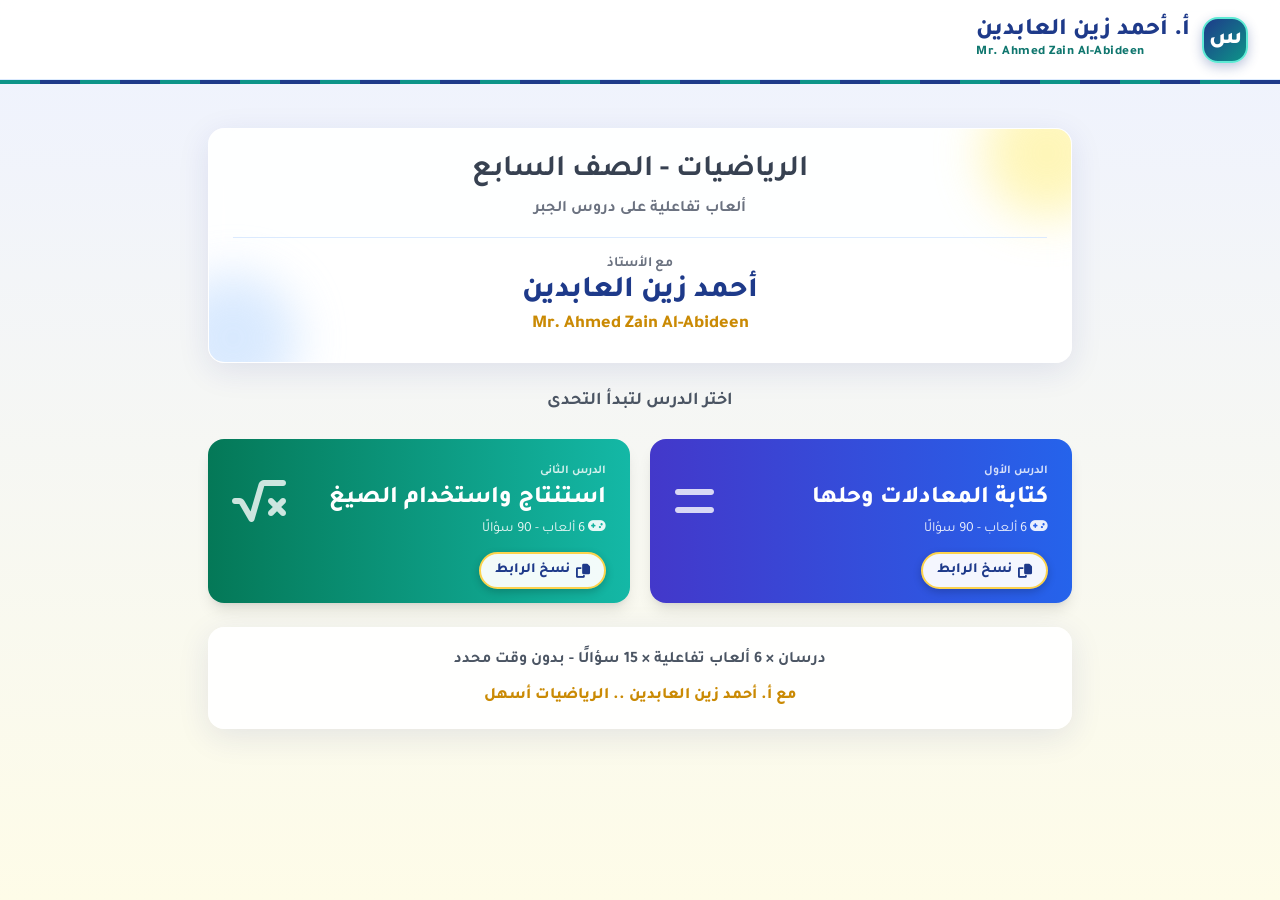
==== index.html @ 5c719301 "Add files via upload" ====
<!DOCTYPE html>
<html lang="ar" dir="rtl">
<head>
    <meta charset="UTF-8">
    <meta name="viewport" content="width=device-width, initial-scale=1.0, maximum-scale=1.0, user-scalable=no">
    <title>أ. أحمد زين العابدين - الرياضيات</title>
    <link rel="stylesheet" href="assets/tailwind.css">
    <link rel="stylesheet" href="assets/fontawesome/css/all.min.css">
    <link rel="stylesheet" href="assets/style.css">
    <script src="assets/common.js"></script>
</head>
<body class="text-gray-800 min-h-screen pb-24 relative">

    <header class="fixed top-0 w-full bg-white/95 backdrop-blur-md shadow-sm z-40 h-20 flex items-center px-4 md:px-8 border-b border-blue-100">
        <div class="flex items-center gap-3"><div class="logo-badge">س</div><h1 class="font-extrabold text-blue-900 text-lg md:text-2xl brand-name">أ. أحمد زين العابدين<small dir="ltr">Mr. Ahmed Zain Al-Abideen</small></h1></div>
    </header>
    <div class="fixed top-20 w-full z-40 brand-strip"></div>

    <div class="max-w-4xl mx-auto p-4 relative pt-28">
        <div class="space-y-6">
            <div class="glass-panel rounded-2xl p-6 shadow-lg relative overflow-hidden flex flex-col md:flex-row items-center gap-6 mt-4">
                <div class="absolute -top-10 -right-10 w-32 h-32 bg-yellow-200 rounded-full opacity-60 blur-xl"></div>
                <div class="absolute -bottom-10 -left-10 w-32 h-32 bg-blue-200 rounded-full opacity-60 blur-xl"></div>
                <div class="w-full text-center z-10 flex flex-col justify-center">
                    <h2 class="text-2xl md:text-3xl font-bold text-gray-700 mb-2" id="grade"></h2>
                    <p class="text-gray-500 font-bold">ألعاب تفاعلية على دروس الجبر</p>
                    <div class="mt-4 border-t border-blue-100 pt-4">
                        <p class="text-sm text-gray-500 font-bold">مع الأستاذ</p>
                        <p class="text-3xl font-extrabold text-blue-900">أحمد زين العابدين</p>
                        <p class="text-lg font-extrabold text-yellow-600" dir="ltr">Mr. Ahmed Zain Al-Abideen</p>
                    </div>
                </div>
            </div>

            <h3 class="text-center font-bold text-gray-600 mt-8 mb-4 text-lg">اختر الدرس لتبدأ التحدى</h3>

            <div class="grid grid-cols-1 sm:grid-cols-2 gap-5" id="lessons"></div>

            <div class="glass-panel rounded-2xl p-5 text-center mt-8">
                <p class="font-bold text-gray-600" id="summary"></p>
                <p class="mt-3 text-yellow-600 font-extrabold">مع أ. أحمد زين العابدين .. الرياضيات أسهل</p>
            </div>
        </div>
    </div>

    <div id="toast" class="copy-toast"></div>
    <script>
        document.getElementById('grade').innerText = TEACHER.grade;
        // رابط الموقع بعد الرفع على GitHub Pages
        const SITE_URL = 'https://ainewsolutions.github.io/ahmedzain/';
        function lessonUrl(id) {
            const base = /^https?:$/.test(location.protocol) ? location.href.replace(/[^\/]*([?#].*)?$/, '') : SITE_URL;
            return base + 'game.html?l=' + id;
        }
        function copyText(t) {
            if (navigator.clipboard && window.isSecureContext) return navigator.clipboard.writeText(t);
            return new Promise((res, rej) => {
                const ta = document.createElement('textarea'); ta.value = t; ta.style.position = 'fixed'; ta.style.opacity = '0';
                document.body.appendChild(ta); ta.select();
                try { document.execCommand('copy') ? res() : rej(); } catch (e) { rej(e); } finally { ta.remove(); }
            });
        }
        function showToast(msg, ok) {
            const t = document.getElementById('toast'); t.innerHTML = msg;
            t.className = 'copy-toast show ' + (ok ? 'ok' : 'no');
            clearTimeout(t._h); t._h = setTimeout(() => t.className = 'copy-toast', 2200);
        }
        function copyLesson(ev, id, btn) {
            ev.preventDefault(); ev.stopPropagation();
            const url = lessonUrl(id);
            copyText(url).then(() => {
                showToast('<i class="fa-solid fa-circle-check"></i> تم نسخ رابط ' + LESSONS[id].order, true);
                btn.innerHTML = '<i class="fa-solid fa-check"></i> تم النسخ'; btn.classList.add('done');
                setTimeout(() => { btn.innerHTML = '<i class="fa-solid fa-copy"></i> نسخ الرابط'; btn.classList.remove('done'); }, 2000);
            }).catch(() => { prompt('انسخ الرابط:', url); });
        }

        const box = document.getElementById('lessons');
        const ids = Object.keys(LESSONS);
        ids.forEach(id => {
            const L = LESSONS[id];
            box.insertAdjacentHTML('beforeend', `
            <div class="lesson-wrap">
                <a href="game.html?l=${id}" class="btn-bounce bg-gradient-to-l ${L.color} text-white p-6 pb-16 rounded-2xl shadow-lg flex items-center justify-between min-h-[150px] hover:shadow-2xl">
                    <div class="text-right">
                        <p class="text-xs font-bold text-white/80 mb-1">${L.order}</p>
                        <h4 class="font-extrabold text-2xl mb-1">${L.title}</h4>
                        <p class="text-sm text-white/90"><i class="fa-solid fa-gamepad"></i> ${L.games.length} ألعاب - ${L.games.length * 15} سؤالًا</p>
                    </div>
                    <i class="fa-solid ${L.icon} text-5xl opacity-80"></i>
                </a>
                <button class="copy-btn" onclick="copyLesson(event, '${id}', this)" title="${lessonUrl(id)}"><i class="fa-solid fa-copy"></i> نسخ الرابط</button>
            </div>`);
        });
        document.getElementById('summary').innerText = 'درسان × 6 ألعاب تفاعلية × 15 سؤالًا - بدون وقت محدد';
    </script>
</body>
</html>
---- assets/style.css ----
@import url('https://fonts.googleapis.com/css2?family=Tajawal:wght@400;700;800&display=swap');
body { font-family: 'Tajawal', sans-serif; background: linear-gradient(180deg,#eef2ff 0%,#fefce8 100%); background-attachment: fixed; user-select: none; overflow-x: hidden; }
.glass-panel { background: rgba(255,255,255,0.93); backdrop-filter: blur(10px); border: 1px solid rgba(255,255,255,0.3); box-shadow: 0 8px 32px 0 rgba(31,38,135,0.10); }
.btn-bounce { transition: transform 0.2s; }
.btn-bounce:active { transform: scale(0.95); }
.brand-strip { background: repeating-linear-gradient(90deg,#facc15 0 40px,#1e3a8a 40px 80px); height: 4px; }

/* رياضيات */
.m { unicode-bidi: isolate; direction: ltr; }
.frac { display: inline-flex; flex-direction: column; vertical-align: middle; text-align: center; line-height: 1.1; margin: 0 2px; font-size: 0.9em; }
.frac .num { border-bottom: 2px solid currentColor; padding: 0 3px; }
.frac .den { padding: 0 3px; }
.q-img { max-height: 260px; max-width: 100%; margin: 0 auto 1rem; border-radius: 12px; border: 2px solid #e0e7ff; background: #fff; object-fit: contain; }
.q-img-sm { max-height: 150px; max-width: 100%; margin: 8px auto 0; border-radius: 10px; background: #fff; object-fit: contain; }

/* التوصيل */
.match-item { transition: all 0.3s; }
.match-item.selected { background-color: #fef08a; border-color: #eab308; transform: scale(1.05); }
.match-item.matched { background-color: #86efac; border-color: #22c55e; opacity: 0.7; pointer-events: none; }
.match-item.error { background-color: #fca5a5; border-color: #ef4444; animation: shake 0.5s; }

/* الفقاعات */
.game-bubble {
    border-radius: 50%;
    background: radial-gradient(circle at 30% 30%, rgba(255,255,255,0.95), rgba(191,219,254,0.8) 60%, rgba(59,130,246,0.45));
    box-shadow: inset 0 0 15px rgba(255,255,255,0.8), 0 4px 10px rgba(0,0,0,0.15);
    border: 1px solid rgba(255,255,255,0.6);
    color: #1e3a8a; text-shadow: 0 1px 2px rgba(255,255,255,0.8);
}
.horizontal-target { background-color: white; border: 4px solid; box-shadow: 0 10px 15px -3px rgba(0,0,0,0.2); }

/* حركة مستمرة بلا وقت محدد: تتكرر حتى يجيب الطالب */
@keyframes fallDown { from { top: -140px; } to { top: 105%; } }
@keyframes moveRight { from { left: -140px; } to { left: 105%; } }
@keyframes moveLeft { from { left: 105%; } to { left: -140px; } }
.anim-fall { animation: fallDown 16s linear infinite; }
.anim-right { animation: moveRight 15s linear infinite; }
.anim-left { animation: moveLeft 15s linear infinite; }

@keyframes shake { 0%,100% {transform: translateX(0);} 25% {transform: translateX(-5px);} 75% {transform: translateX(5px);} }
.popup-anim { animation: popIn 0.3s ease-out forwards; }
@keyframes popIn { 0% { opacity: 0; transform: scale(0.5); } 100% { opacity: 1; transform: scale(1); } }
.game-bubble .frac, .horizontal-target .frac { font-size: 1.3em; }
.game-bubble .m, .horizontal-target .m { white-space: normal; }

/* رموز الشعاع والمستقيم */
.geo { position: relative; display: inline-block; padding-top: 0.45em; line-height: 1.1; unicode-bidi: isolate; }
.geo::before { position: absolute; top: -0.15em; left: 0; right: 0; text-align: center; font-size: 0.8em; line-height: 1; letter-spacing: -2px; }
.ray::before { content: "⟶"; }
.gline::before { content: "⟷"; }

/* ===== عناصر مستر سيف محمد (بدون صور) ===== */
.brand-strip { background: repeating-linear-gradient(90deg,#f59e0b 0 40px,#1e3a8a 40px 80px); }
.logo-badge { width: 56px; height: 56px; border-radius: 16px; display: flex; align-items: center; justify-content: center;
  background: linear-gradient(135deg,#1e3a8a,#4f46e5); color: #fde68a; font-size: 26px; font-weight: 800; box-shadow: 0 4px 12px rgba(30,58,138,.3); border: 2px solid #fcd34d; flex-shrink: 0; }
.brand-name { line-height: 1.15; }
.brand-name small { display: block; font-size: 13px; color: #b45309; font-weight: 800; letter-spacing: .5px; }
.hero-art { position: relative; width: 100%; max-width: 300px; aspect-ratio: 1/1; border-radius: 20px; border: 4px solid #fbbf24;
  background: radial-gradient(circle at 30% 25%,#6366f1,#1e3a8a 70%); color: #fff; display: flex; flex-direction: column; align-items: center; justify-content: center; gap: 10px;
  box-shadow: 0 12px 30px rgba(30,58,138,.35); overflow: hidden; }
.hero-art .big { font-size: 64px; font-weight: 800; color: #fde68a; line-height: 1; }
.hero-art .eq { direction: ltr; font-size: 20px; font-weight: 800; background: rgba(255,255,255,.15); padding: 6px 14px; border-radius: 12px; }
.hero-art .eq b { color: #fde68a; }
.hero-art .tag { font-size: 14px; font-weight: 800; color: #c7d2fe; }
.hero-art::before, .hero-art::after { content: ""; position: absolute; border-radius: 50%; background: rgba(255,255,255,.08); }
.hero-art::before { width: 160px; height: 160px; top: -50px; left: -50px; }
.hero-art::after { width: 120px; height: 120px; bottom: -40px; right: -30px; }
@media (max-width: 767px) { .hero-art { max-width: 240px; } .hero-art .big { font-size: 52px; } }
.avatar-mini { width: 40px; height: 40px; border-radius: 50%; display: flex; align-items: center; justify-content: center; background: linear-gradient(135deg,#1e3a8a,#4f46e5); color: #fde68a; font-weight: 800; border: 2px solid #fbbf24; }
.lesson-num { width: 64px; height: 64px; border-radius: 14px; display: flex; flex-direction: column; align-items: center; justify-content: center; color: #fff; font-weight: 800; flex-shrink: 0; box-shadow: 0 4px 10px rgba(0,0,0,.15); }
.lesson-num span { font-size: 11px; opacity: .9; }
.lesson-num b { font-size: 24px; line-height: 1; }
.tips-box { background: #fffbeb; border: 2px dashed #fbbf24; border-radius: 16px; padding: 16px 18px; }
.tips-box h4 { color: #b45309; font-weight: 800; font-size: 18px; margin-bottom: 8px; }
.tips-box li { position: relative; padding-right: 22px; margin-bottom: 6px; font-weight: 700; color: #374151; line-height: 1.8; }
.tips-box li::before { content: "★"; position: absolute; right: 0; color: #f59e0b; }
.tips-box .m, .hero-art .eq { white-space: nowrap; }

/* ===== أ. أحمد زين العابدين ===== */
.brand-strip { background: repeating-linear-gradient(90deg,#0d9488 0 40px,#1e3a8a 40px 80px); }
.brand-name small { color: #0f766e; }
.logo-badge { width: 46px; height: 46px; font-size: 24px; background: linear-gradient(135deg,#1e3a8a,#0d9488); border-color: #5eead4; color: #fff; }

/* المعادلات: من اليمين لليسار كما فى الكتاب */
.eq { unicode-bidi: isolate; direction: rtl; white-space: nowrap; display: inline-block; }
.game-bubble .eq, .horizontal-target .eq, .match-item .eq { white-space: normal; }

/* رسم المستطيلات */
.bar-fig { max-width: 460px; margin: 4px auto 18px; padding: 30px 8px 0; }
.bar-row { display: flex; direction: ltr; height: 38px; border: 2px solid #374151; border-radius: 4px; overflow: visible; }
.bar-seg { position: relative; border-left: 2px solid #374151; min-width: 34px; }
.bar-seg:first-child { border-left: none; }
.bar-w { background: #fff; } .bar-g { background: #4ade80; } .bar-y { background: #fde047; }
.bar-k { background: repeating-conic-gradient(#1f2937 0 25%, #fff 0 50%) 0 0/10px 10px; }
.bar-lbl { position: absolute; bottom: 100%; left: 0; right: 0; text-align: center; font-size: 13px; font-weight: 800; color: #1e3a8a; white-space: nowrap; padding-bottom: 2px; border-bottom: 2px solid #94a3b8; margin: 0 2px 4px; }
.bar-total { margin-top: 6px; border-top: 2px solid #94a3b8; text-align: center; font-weight: 800; color: #374151; font-size: 14px; padding-top: 2px; }
.bar-sm { margin-bottom: 6px; padding-top: 26px; }
.game-bubble > span, .horizontal-target > span { font-size: 1.35em; }

/* ===== شد الحبل ===== */
.tug-arena { display: flex; align-items: center; gap: 6px; margin-bottom: 10px; }
.tug-team { display: flex; flex-direction: column; align-items: center; width: 74px; flex-shrink: 0; }
.tug-tag { font-size: 12px; font-weight: 800; padding: 2px 8px; border-radius: 999px; color: #fff; margin-bottom: 4px; white-space: nowrap; }
.tug-me .tug-tag { background: #2563eb; } .tug-op .tug-tag { background: #dc2626; }
.tug-men { display: flex; gap: 1px; font-size: 30px; line-height: 1; }
.tug-me .tug-men { color: #1d4ed8; transform: rotate(12deg); } .tug-op .tug-men { color: #b91c1c; transform: rotate(-12deg); }
.tug-me.pulling .tug-men { animation: pullR .6s ease-out; } .tug-op.pulling .tug-men { animation: pullL .6s ease-out; }
@keyframes pullR { 50% { transform: rotate(28deg) translateX(8px); } }
@keyframes pullL { 50% { transform: rotate(-28deg) translateX(-8px); } }
.tug-field { position: relative; flex: 1; height: 86px; border-radius: 14px; overflow: hidden; border: 2px solid #e5e7eb; }
.tug-zone { position: absolute; top: 0; bottom: 0; width: 50%; }
.tug-zone-me { right: 0; background: linear-gradient(90deg,#dbeafe,#bfdbfe); }
.tug-zone-op { left: 0; background: linear-gradient(90deg,#fecaca,#fee2e2); }
.tug-center { position: absolute; top: 0; bottom: 0; left: 50%; border-left: 3px dashed #6b7280; }
.tug-rope { position: absolute; top: 50%; left: -30%; width: 160%; height: 10px; margin-top: -5px; border-radius: 6px;
  background: repeating-linear-gradient(45deg,#a16207 0 6px,#ca8a04 6px 12px); box-shadow: 0 2px 4px rgba(0,0,0,.25); transition: transform .6s cubic-bezier(.3,1.6,.5,1); }
.tug-knot { position: absolute; left: 50%; top: 50%; transform: translate(-50%,-50%); width: 34px; height: 34px; border-radius: 50%; background: #fff; border: 3px solid #f59e0b;
  display: flex; align-items: center; justify-content: center; color: #dc2626; font-size: 15px; box-shadow: 0 3px 8px rgba(0,0,0,.25); }
.opt-right { background: #bbf7d0 !important; border-color: #22c55e !important; }
.opt-wrong { background: #fecaca !important; border-color: #ef4444 !important; }

/* ===== تسجيل الأهداف ===== */
.goal-pitch { position: relative; width: 100%; height: 360px; border-radius: 16px; overflow: hidden;
  background: repeating-linear-gradient(180deg,#16a34a 0 36px,#15803d 36px 72px); box-shadow: inset 0 0 30px rgba(0,0,0,.25); }
.goal-frame { position: absolute; top: 5%; left: 8%; right: 8%; height: 56%; border: 7px solid #fff; border-bottom: none; border-radius: 6px 6px 0 0; box-shadow: 0 4px 10px rgba(0,0,0,.25); }
.goal-net { position: absolute; inset: 0; background-image: linear-gradient(rgba(255,255,255,.35) 1px, transparent 1px), linear-gradient(90deg, rgba(255,255,255,.35) 1px, transparent 1px); background-size: 14px 14px; background-color: rgba(0,0,0,.12); }
.goal-pitch::after { content: ""; position: absolute; left: 22%; right: 22%; top: 61%; height: 22%; border: 3px solid rgba(255,255,255,.7); border-top: none; }
.goal-keeper { position: absolute; z-index: 3; font-size: 44px; color: #facc15; text-shadow: 0 3px 6px rgba(0,0,0,.4); transform: translate(-50%,-50%); pointer-events: none; }
.goal-ball { position: absolute; z-index: 4; font-size: 34px; color: #fff; background: #111; border-radius: 50%; line-height: 1; width: 36px; height: 36px; display: flex; align-items: center; justify-content: center;
  transform: translate(-50%,-50%); pointer-events: none; text-shadow: none; box-shadow: 0 4px 6px rgba(0,0,0,.35); }
.goal-target { position: absolute; z-index: 2; transform: translate(-50%,-50%); min-width: 92px; max-width: 150px; min-height: 58px; padding: 6px 10px; border-radius: 14px;
  background: rgba(255,255,255,.92); border: 3px solid #fde047; color: #14532d; font-weight: 800; font-size: 17px; box-shadow: 0 4px 10px rgba(0,0,0,.25); display: flex; align-items: center; justify-content: center; text-align: center; transition: transform .2s; }
.goal-target.long { font-size: 13px; }
.goal-target:active { transform: translate(-50%,-50%) scale(.94); }
.goal-target.hit { background: #bbf7d0; border-color: #22c55e; }
.goal-target.miss { background: #fecaca; border-color: #ef4444; }
.goal-flash { position: absolute; z-index: 5; left: 50%; top: 74%; transform: translate(-50%,-50%) scale(.3); opacity: 0; font-size: 28px; font-weight: 800; padding: 6px 18px; border-radius: 14px; color: #fff; white-space: nowrap; transition: all .3s; pointer-events: none; }
.goal-flash.show { opacity: 1; transform: translate(-50%,-50%) scale(1); }
.goal-flash.ok { background: #16a34a; border: 3px solid #fde047; } .goal-flash.no { background: #dc2626; border: 3px solid #fff; }
@media (max-width: 480px) { .goal-target { min-width: 78px; font-size: 15px; } .goal-target.long { font-size: 11px; max-width: 120px; } .goal-pitch { height: 330px; } }

/* ألوان إضافية غير موجودة فى ملف tailwind المضغوط */
.from-amber-500{--tw-gradient-from:#f59e0b var(--tw-gradient-from-position);--tw-gradient-to:rgba(245,158,11,0) var(--tw-gradient-to-position);--tw-gradient-stops:var(--tw-gradient-from),var(--tw-gradient-to)}
.from-emerald-500{--tw-gradient-from:#10b981 var(--tw-gradient-from-position);--tw-gradient-to:rgba(16,185,129,0) var(--tw-gradient-to-position);--tw-gradient-stops:var(--tw-gradient-from),var(--tw-gradient-to)}
.from-teal-500{--tw-gradient-from:#14b8a6 var(--tw-gradient-from-position);--tw-gradient-to:rgba(20,184,166,0) var(--tw-gradient-to-position);--tw-gradient-stops:var(--tw-gradient-from),var(--tw-gradient-to)}
.to-green-700{--tw-gradient-to:#15803d var(--tw-gradient-to-position)}
.to-emerald-700{--tw-gradient-to:#047857 var(--tw-gradient-to-position)}
.bg-amber-500{background-color:#f59e0b} .bg-amber-50{background-color:#fffbeb} .hover\:bg-amber-50:hover{background-color:#fffbeb}
.border-amber-300{border-color:#fcd34d} .border-amber-200{border-color:#fde68a} .text-amber-900{color:#78350f}
.bg-emerald-50{background-color:#ecfdf5} .border-emerald-200{border-color:#a7f3d0} .bg-emerald-600{background-color:#059669}
@media (max-width: 480px) { .nav-txt { display: none; } .brand-name { font-size: 16px; } .brand-name small { font-size: 11px; white-space: nowrap; } }

/* زر نسخ رابط الدرس */
.lesson-wrap { position: relative; }
.lesson-wrap > a { display: flex; }
.copy-btn { position: absolute; bottom: 14px; right: 24px; z-index: 2; background: rgba(255,255,255,.95); color: #1e3a8a; font-weight: 800; font-size: 14px;
  padding: 6px 14px; border-radius: 999px; box-shadow: 0 3px 8px rgba(0,0,0,.2); border: 2px solid #fcd34d; transition: transform .15s; display: flex; align-items: center; gap: 6px; }
.copy-btn:active { transform: scale(.94); }
.copy-btn.done { background: #dcfce7; color: #166534; border-color: #22c55e; }
.copy-toast { position: fixed; left: 50%; bottom: 24px; transform: translate(-50%, 30px); opacity: 0; z-index: 60; padding: 10px 20px; border-radius: 14px; color: #fff; font-weight: 800; transition: all .3s; pointer-events: none; white-space: nowrap; }
.copy-toast.show { opacity: 1; transform: translate(-50%, 0); }
.copy-toast.ok { background: #16a34a; } .copy-toast.no { background: #dc2626; }
.lesson-wrap > a { padding-bottom: 64px !important; min-height: 160px; }
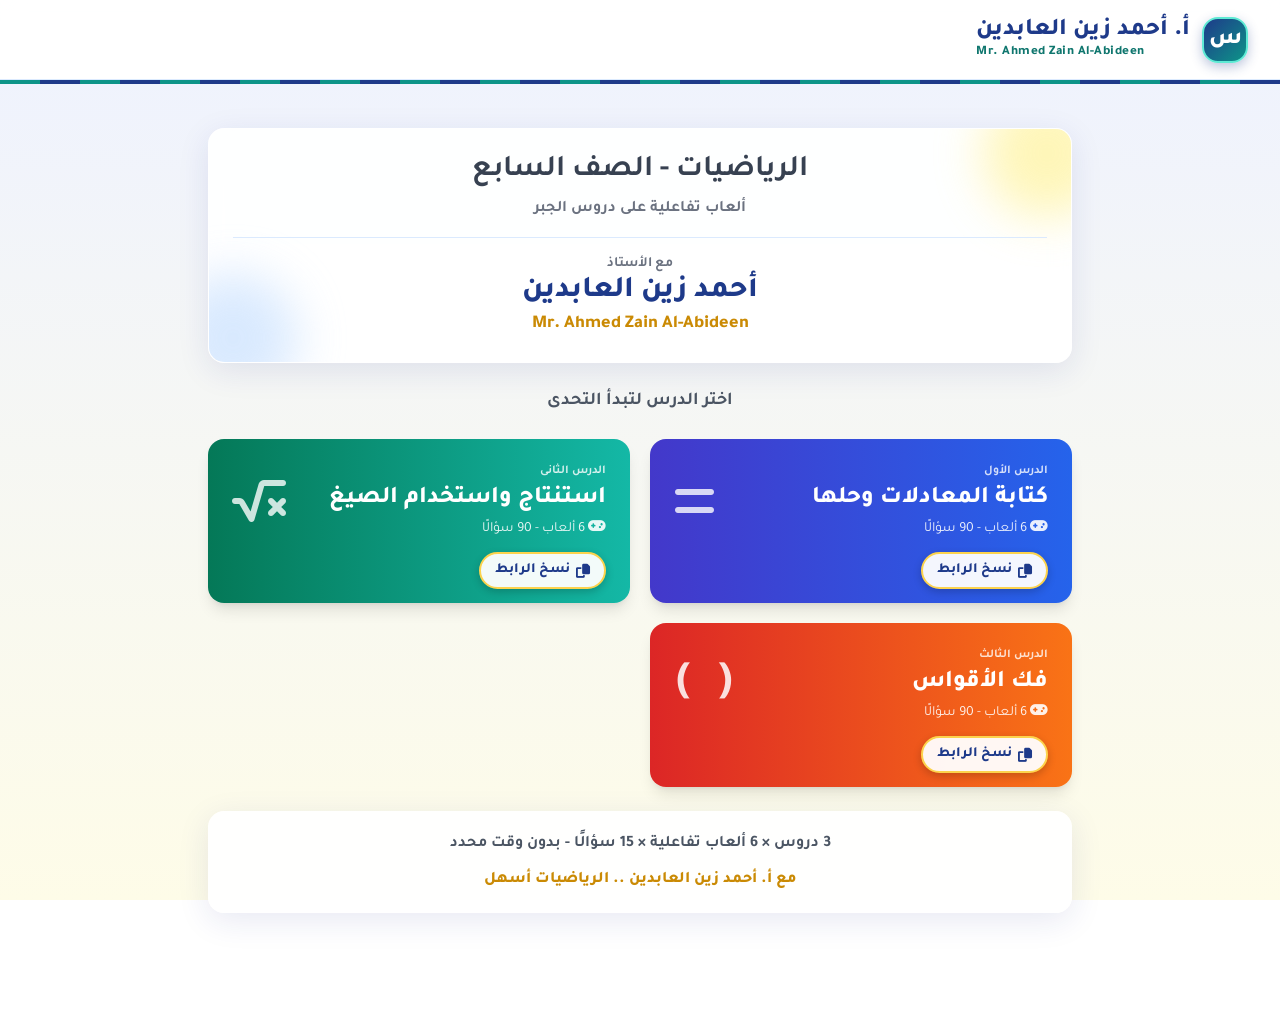
==== commit 4dcacdaa: "Add files via upload" ====
--- a/index.html
+++ b/index.html
@@ -87,12 +87,12 @@
                         <h4 class="font-extrabold text-2xl mb-1">${L.title}</h4>
                         <p class="text-sm text-white/90"><i class="fa-solid fa-gamepad"></i> ${L.games.length} ألعاب - ${L.games.length * 15} سؤالًا</p>
                     </div>
-                    <i class="fa-solid ${L.icon} text-5xl opacity-80"></i>
+                    ${L.iconText ? `<span class="icon-text">${L.iconText}</span>` : `<i class="fa-solid ${L.icon} text-5xl opacity-80"></i>`}
                 </a>
                 <button class="copy-btn" onclick="copyLesson(event, '${id}', this)" title="${lessonUrl(id)}"><i class="fa-solid fa-copy"></i> نسخ الرابط</button>
             </div>`);
         });
-        document.getElementById('summary').innerText = 'درسان × 6 ألعاب تفاعلية × 15 سؤالًا - بدون وقت محدد';
+        document.getElementById('summary').innerText = ids.length + ' دروس × 6 ألعاب تفاعلية × 15 سؤالًا - بدون وقت محدد';
     </script>
 </body>
 </html>
--- a/assets/style.css
+++ b/assets/style.css
@@ -161,3 +161,4 @@
 .copy-toast.show { opacity: 1; transform: translate(-50%, 0); }
 .copy-toast.ok { background: #16a34a; } .copy-toast.no { background: #dc2626; }
 .lesson-wrap > a { padding-bottom: 64px !important; min-height: 160px; }
+.icon-text { font-size: 46px; font-weight: 800; opacity: .85; letter-spacing: 6px; line-height: 1; direction: ltr; }
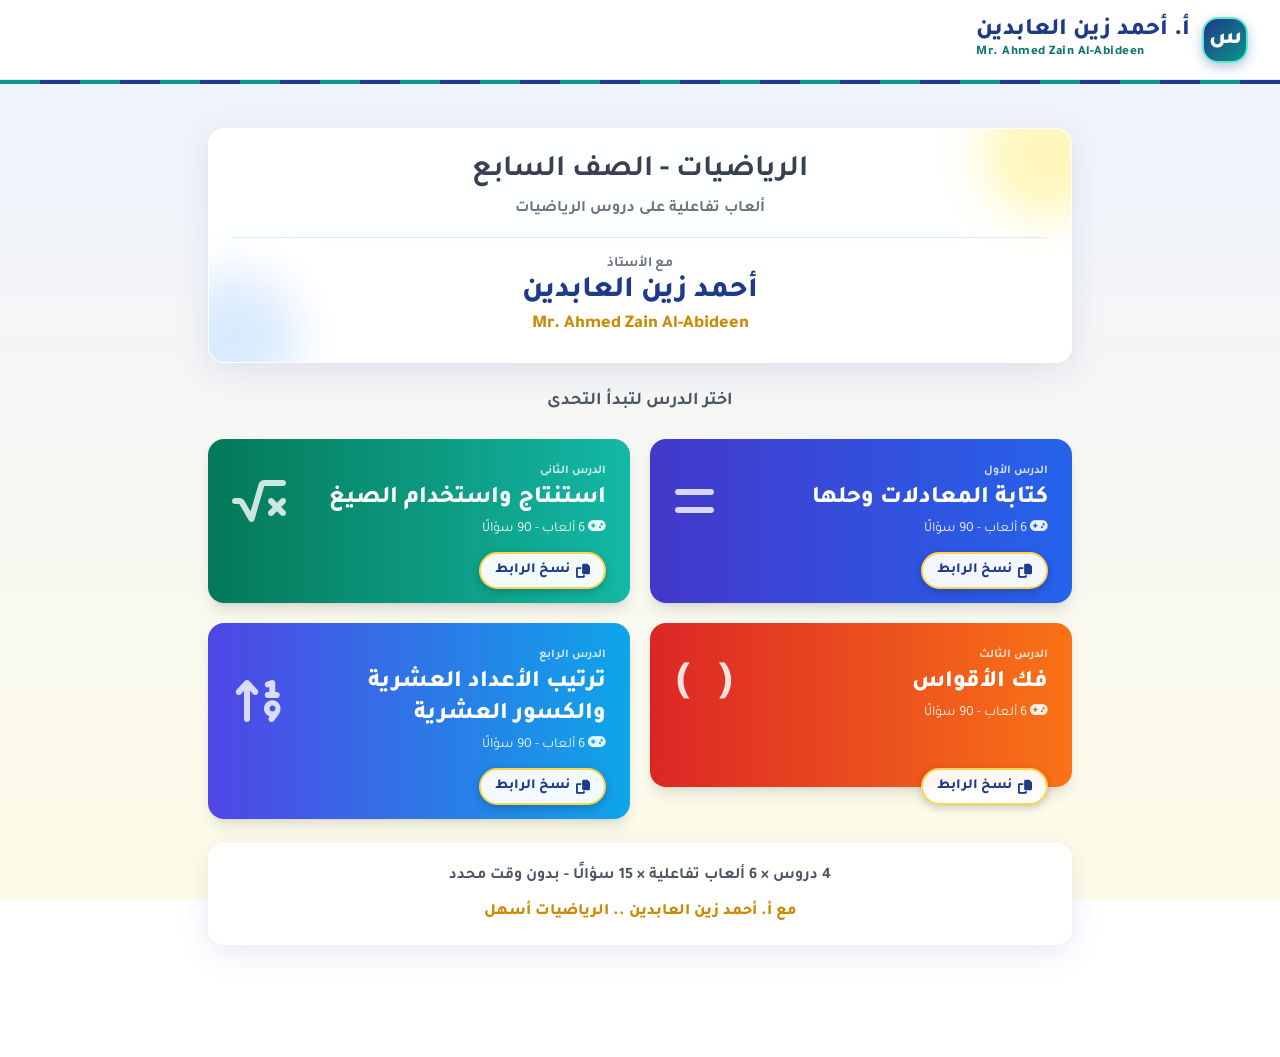
==== commit 7cb6f2d7: "Add files via upload" ====
--- a/index.html
+++ b/index.html
@@ -23,7 +23,7 @@
                 <div class="absolute -bottom-10 -left-10 w-32 h-32 bg-blue-200 rounded-full opacity-60 blur-xl"></div>
                 <div class="w-full text-center z-10 flex flex-col justify-center">
                     <h2 class="text-2xl md:text-3xl font-bold text-gray-700 mb-2" id="grade"></h2>
-                    <p class="text-gray-500 font-bold">ألعاب تفاعلية على دروس الجبر</p>
+                    <p class="text-gray-500 font-bold">ألعاب تفاعلية على دروس الرياضيات</p>
                     <div class="mt-4 border-t border-blue-100 pt-4">
                         <p class="text-sm text-gray-500 font-bold">مع الأستاذ</p>
                         <p class="text-3xl font-extrabold text-blue-900">أحمد زين العابدين</p>
--- a/assets/style.css
+++ b/assets/style.css
@@ -162,3 +162,51 @@
 .copy-toast.ok { background: #16a34a; } .copy-toast.no { background: #dc2626; }
 .lesson-wrap > a { padding-bottom: 64px !important; min-height: 160px; }
 .icon-text { font-size: 46px; font-weight: 800; opacity: .85; letter-spacing: 6px; line-height: 1; direction: ltr; }
+
+/* ألوان الدرس الرابع */
+.from-sky-500{--tw-gradient-from:#0ea5e9 var(--tw-gradient-from-position);--tw-gradient-to:rgba(14,165,233,0) var(--tw-gradient-to-position);--tw-gradient-stops:var(--tw-gradient-from),var(--tw-gradient-to)}
+.to-indigo-600{--tw-gradient-to:#4f46e5 var(--tw-gradient-to-position)}
+
+/* ===== من سيربح المليون ===== */
+.mil-wrap { background: linear-gradient(165deg,#6d28d9 0%,#3730a3 45%,#1e3a8a 75%,#0f766e 100%); border-radius: 20px; padding: 12px 12px 18px; color: #fff; box-shadow: 0 12px 30px rgba(49,46,129,.4); }
+.mil-ladder { display: flex; gap: 6px; overflow-x: auto; padding: 6px; background: rgba(15,10,60,.55); border-radius: 14px; scroll-behavior: smooth; scrollbar-width: none; }
+.mil-ladder::-webkit-scrollbar { display: none; }
+.mil-step { flex: 0 0 auto; display: flex; align-items: center; gap: 8px; padding: 6px 12px; border-radius: 10px; font-weight: 800; font-size: 13px; color: #c7d2fe; white-space: nowrap; }
+.mil-step b { color: #fde68a; }
+.mil-step.safe span { color: #fff; }
+.mil-step.won { background: rgba(250,204,21,.18); color: #fde68a; }
+.mil-step.next { background: linear-gradient(90deg,#facc15,#f59e0b); color: #3b0764; box-shadow: 0 0 12px rgba(250,204,21,.6); }
+.mil-step.next b { color: #3b0764; }
+.mil-title { text-align: center; font-size: 26px; font-weight: 800; margin: 14px 0 10px; color: #fde047; text-shadow: 0 3px 0 #a21caf, 0 6px 14px rgba(0,0,0,.35); }
+.mil-title i { color: #fbbf24; }
+.mil-bar { display: flex; justify-content: space-between; align-items: center; gap: 10px; margin-bottom: 12px; }
+.mil-pill { background: rgba(255,255,255,.14); padding: 8px 16px; border-radius: 999px; font-weight: 800; font-size: 15px; }
+.mil-prize { background: linear-gradient(90deg,#fde047,#facc15); color: #3b0764; padding: 8px 16px; border-radius: 999px; font-weight: 800; font-size: 16px; box-shadow: 0 4px 10px rgba(0,0,0,.25); }
+.mil-lifelines { display: flex; justify-content: center; gap: 12px; margin-bottom: 12px; }
+.mil-ll { width: 64px; height: 64px; border-radius: 50%; background: linear-gradient(160deg,#fb7185,#f97316); box-shadow: 0 5px 0 #9f1239, 0 8px 14px rgba(0,0,0,.3);
+  display: flex; flex-direction: column; align-items: center; justify-content: center; color: #fff; font-size: 20px; transition: transform .15s; position: relative; }
+.mil-ll small { font-size: 8.5px; font-weight: 800; line-height: 1.1; margin-top: 2px; }
+.mil-ll:active { transform: translateY(3px); box-shadow: 0 2px 0 #9f1239; }
+.mil-ll.used { filter: grayscale(1); opacity: .45; pointer-events: none; }
+.mil-ll.used::after { content: ""; position: absolute; inset: 8px; border-top: 3px solid #fff; transform: rotate(-45deg) translateY(22px); }
+.mil-help { background: rgba(255,255,255,.95); color: #312e81; border-radius: 14px; padding: 10px 14px; margin-bottom: 12px; font-weight: 800; text-align: center; animation: popIn .3s; }
+.mil-help b { color: #c2410c; }
+.mil-aud { display: flex; justify-content: center; gap: 18px; align-items: flex-end; }
+.mil-aud-col { display: flex; flex-direction: column; align-items: center; gap: 4px; font-size: 13px; }
+.mil-aud-bar { width: 26px; height: 90px; background: #e0e7ff; border-radius: 6px; display: flex; align-items: flex-end; overflow: hidden; }
+.mil-aud-bar i { display: block; width: 100%; background: linear-gradient(0deg,#6d28d9,#a78bfa); transition: height .8s; }
+.mil-question { border: 4px solid #facc15; border-radius: 22px; background: linear-gradient(160deg,rgba(255,255,255,.18),rgba(255,255,255,.06)); padding: 22px 14px; min-height: 110px;
+  display: flex; align-items: center; justify-content: center; text-align: center; font-size: 20px; font-weight: 800; line-height: 1.8; margin-bottom: 14px; box-shadow: inset 0 0 20px rgba(0,0,0,.15); }
+.mil-options { display: flex; flex-direction: column; gap: 10px; }
+.mil-opt { display: flex; align-items: center; gap: 12px; width: 100%; min-height: 62px; padding: 8px 12px; border-radius: 999px; border: 3px solid #a5b4fc;
+  background: linear-gradient(90deg,#4338ca,#3b82f6); color: #fff; font-weight: 800; font-size: 18px; text-align: right; transition: transform .15s, background .3s; box-shadow: 0 4px 10px rgba(0,0,0,.25); }
+.mil-opt:active { transform: scale(.98); }
+.mil-letter { flex: 0 0 auto; width: 40px; height: 40px; border-radius: 50%; background: #facc15; color: #3b0764; display: flex; align-items: center; justify-content: center; font-size: 20px; }
+.mil-txt { flex: 1; line-height: 1.6; }
+.mil-opt.final { background: linear-gradient(90deg,#f59e0b,#ea580c); border-color: #fde68a; animation: milPulse .5s infinite alternate; }
+.mil-opt.right { background: linear-gradient(90deg,#16a34a,#22c55e); border-color: #bbf7d0; animation: milBlink .35s 3; }
+.mil-opt.wrong { background: linear-gradient(90deg,#dc2626,#ef4444); border-color: #fecaca; }
+.mil-opt.gone { visibility: hidden; }
+@keyframes milPulse { to { transform: scale(1.02); box-shadow: 0 0 18px rgba(245,158,11,.8); } }
+@keyframes milBlink { 50% { filter: brightness(1.4); } }
+@media (max-width: 480px) { .mil-title { font-size: 22px; } .mil-question { font-size: 18px; } .mil-opt { font-size: 16px; min-height: 56px; } }
